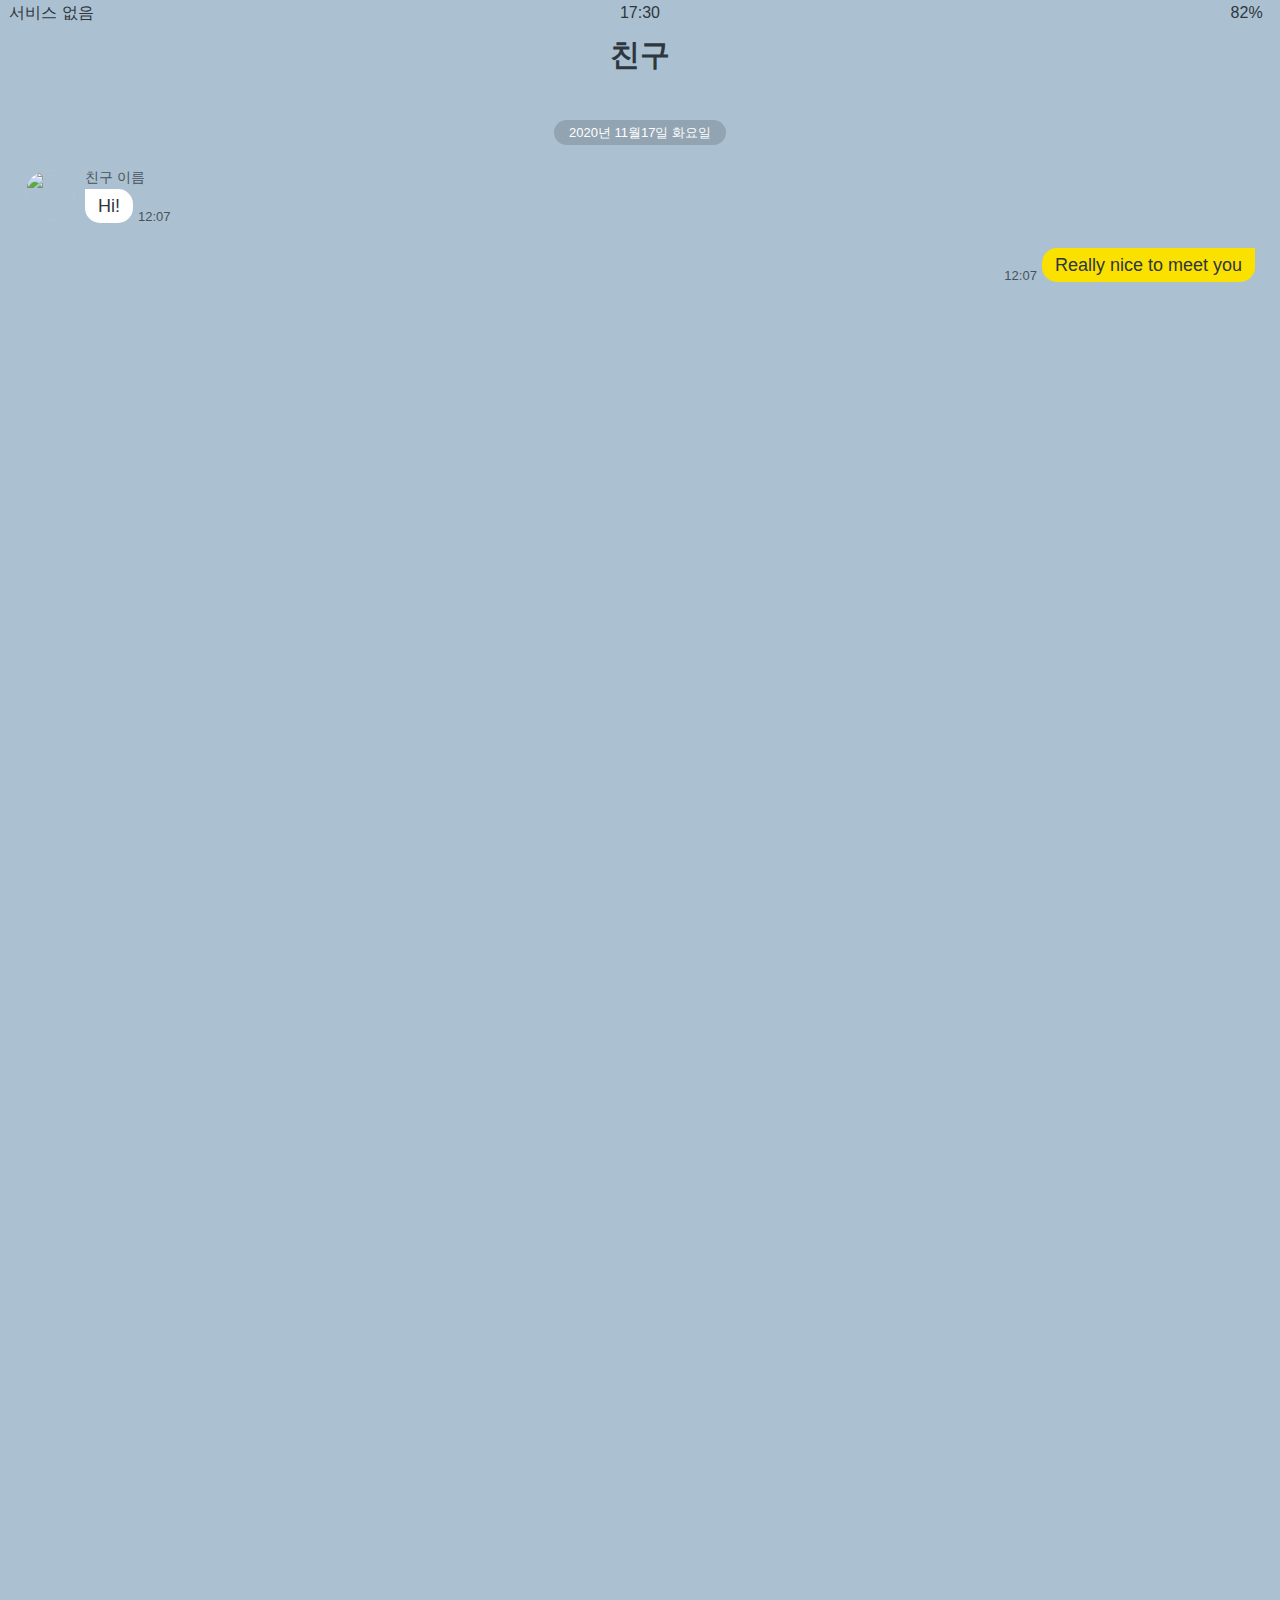
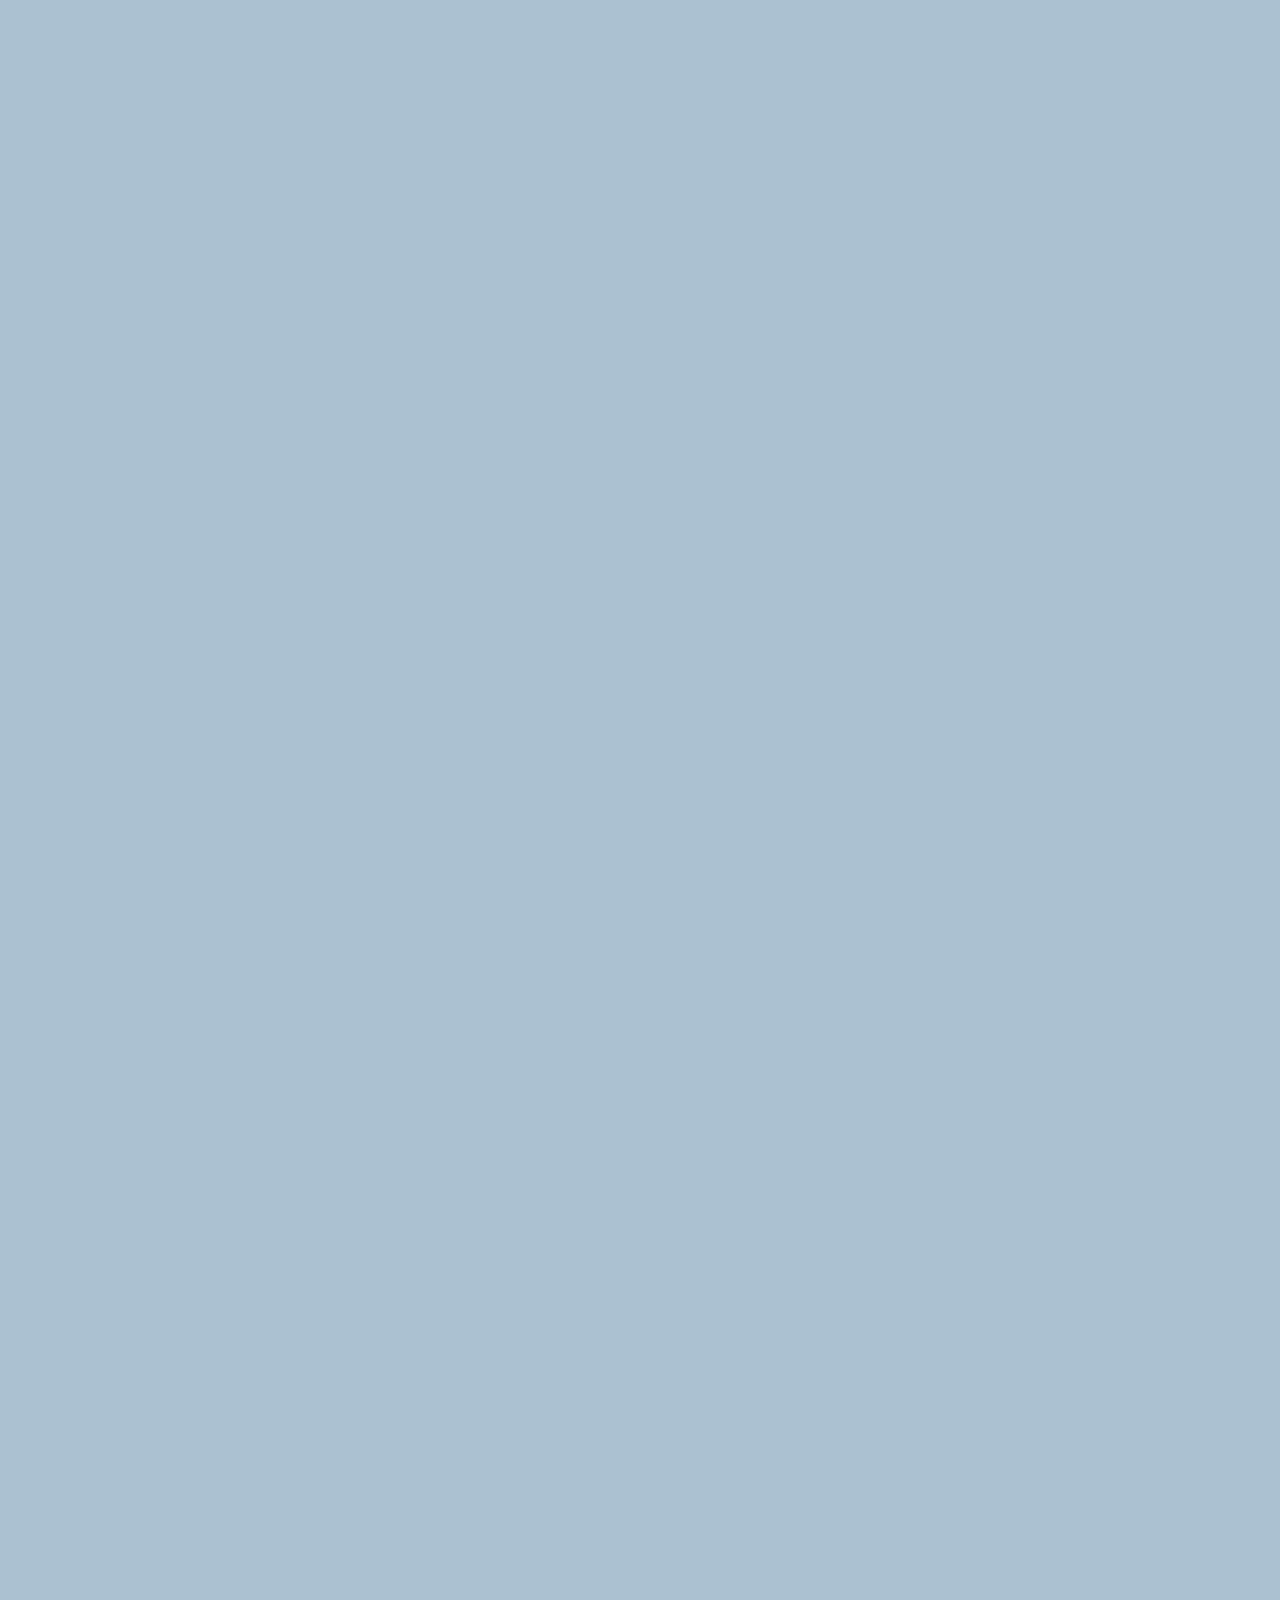
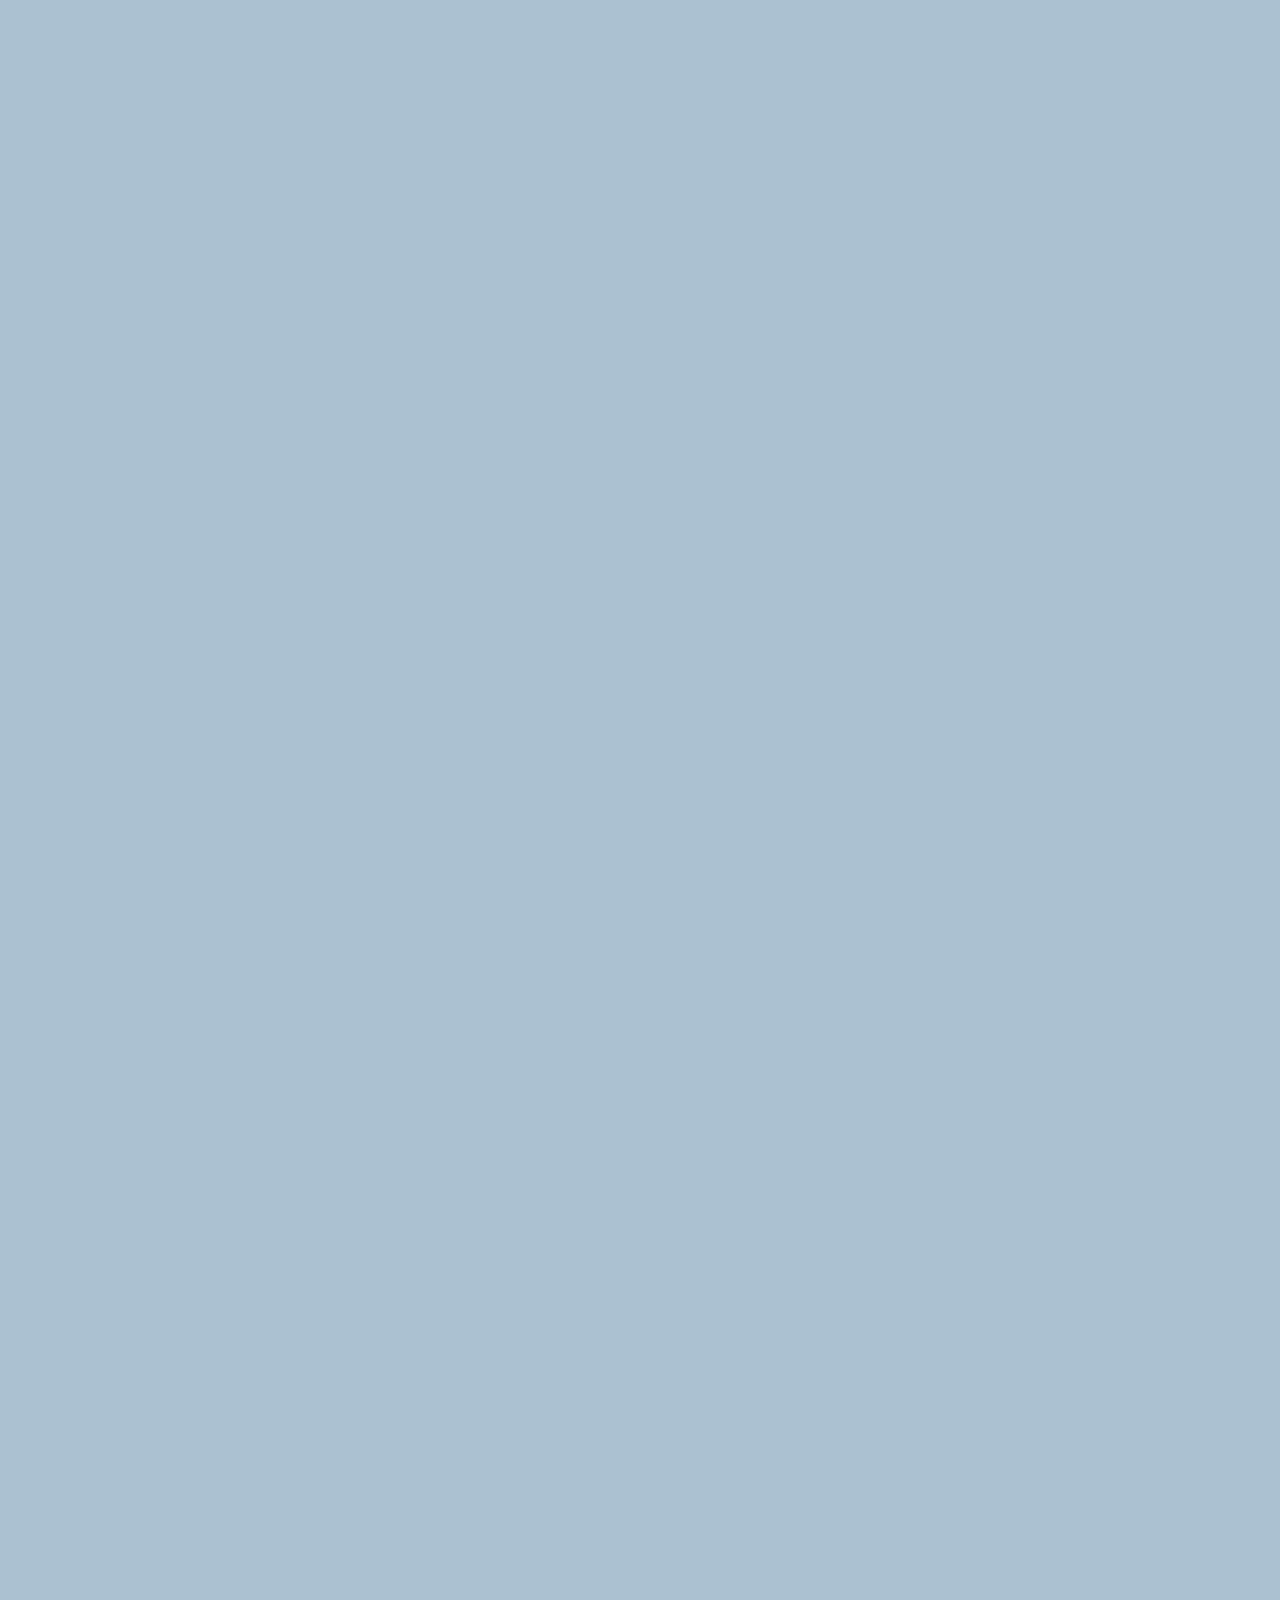
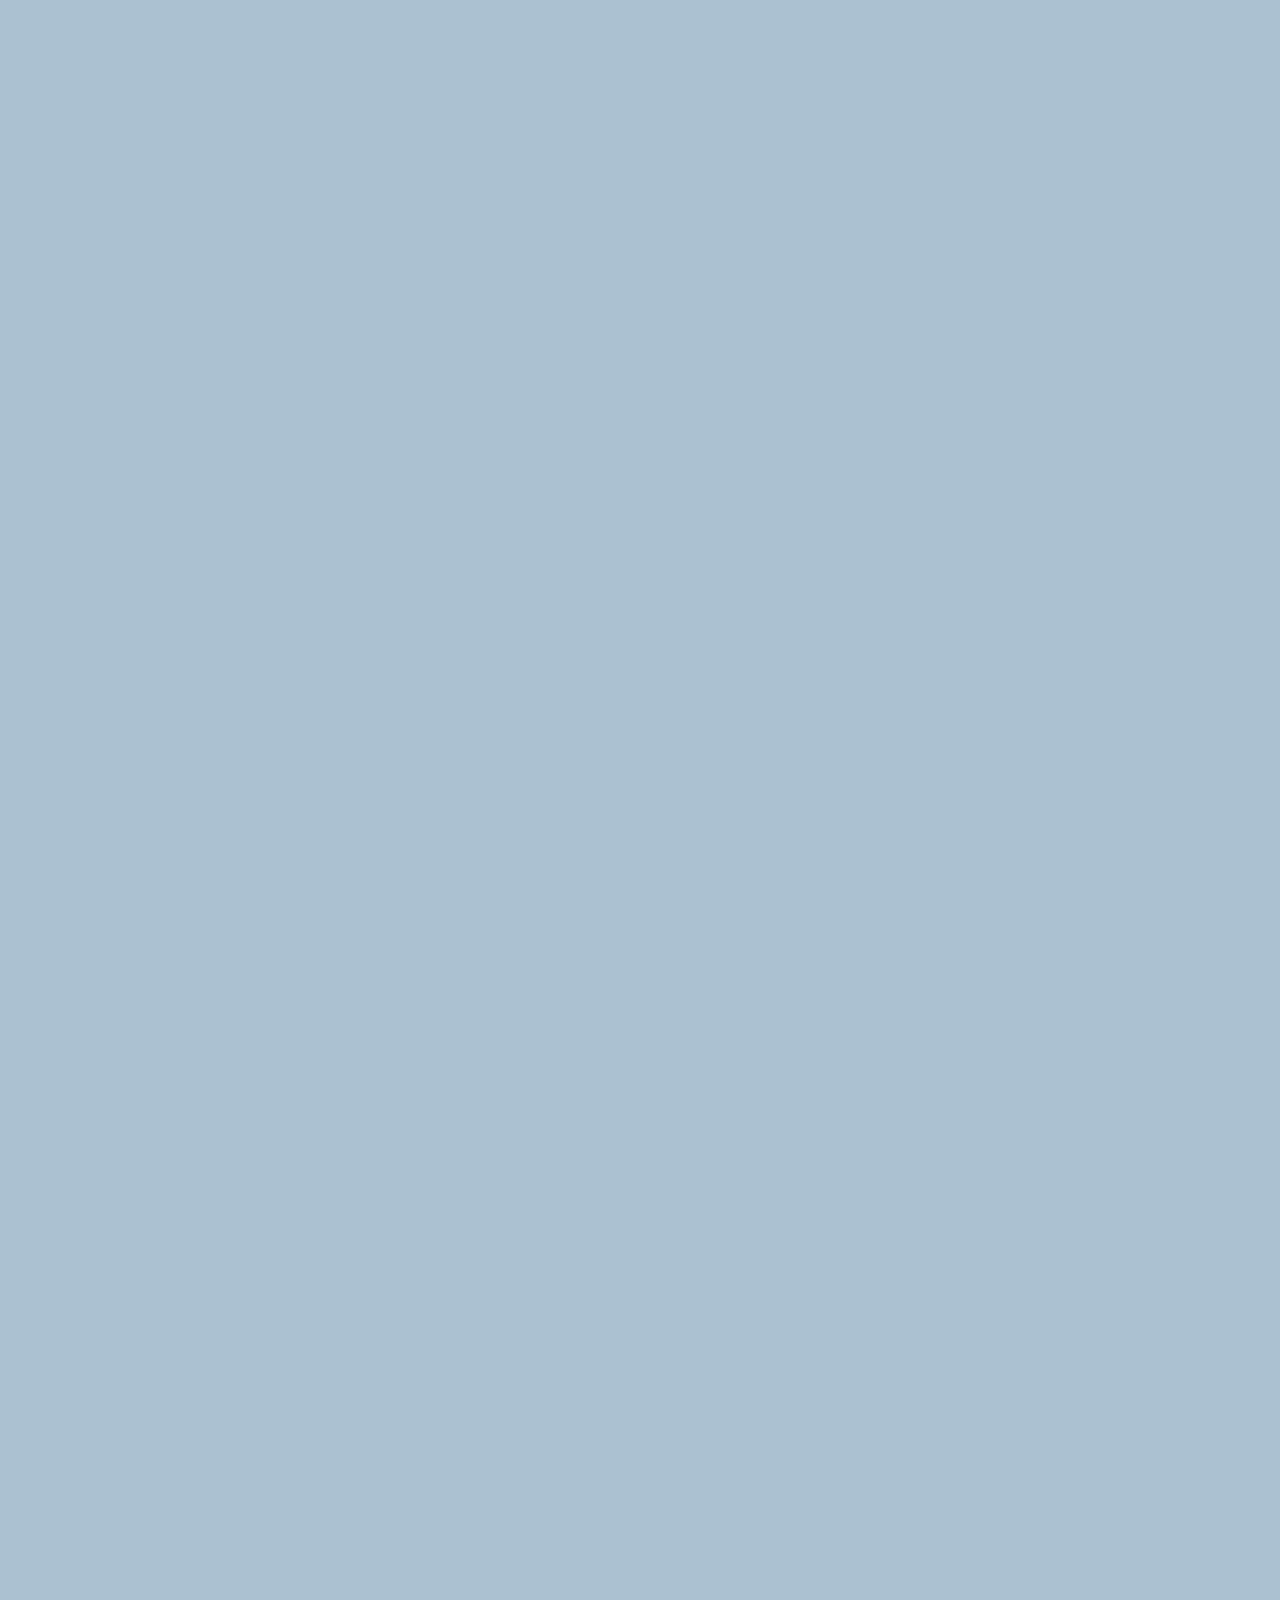
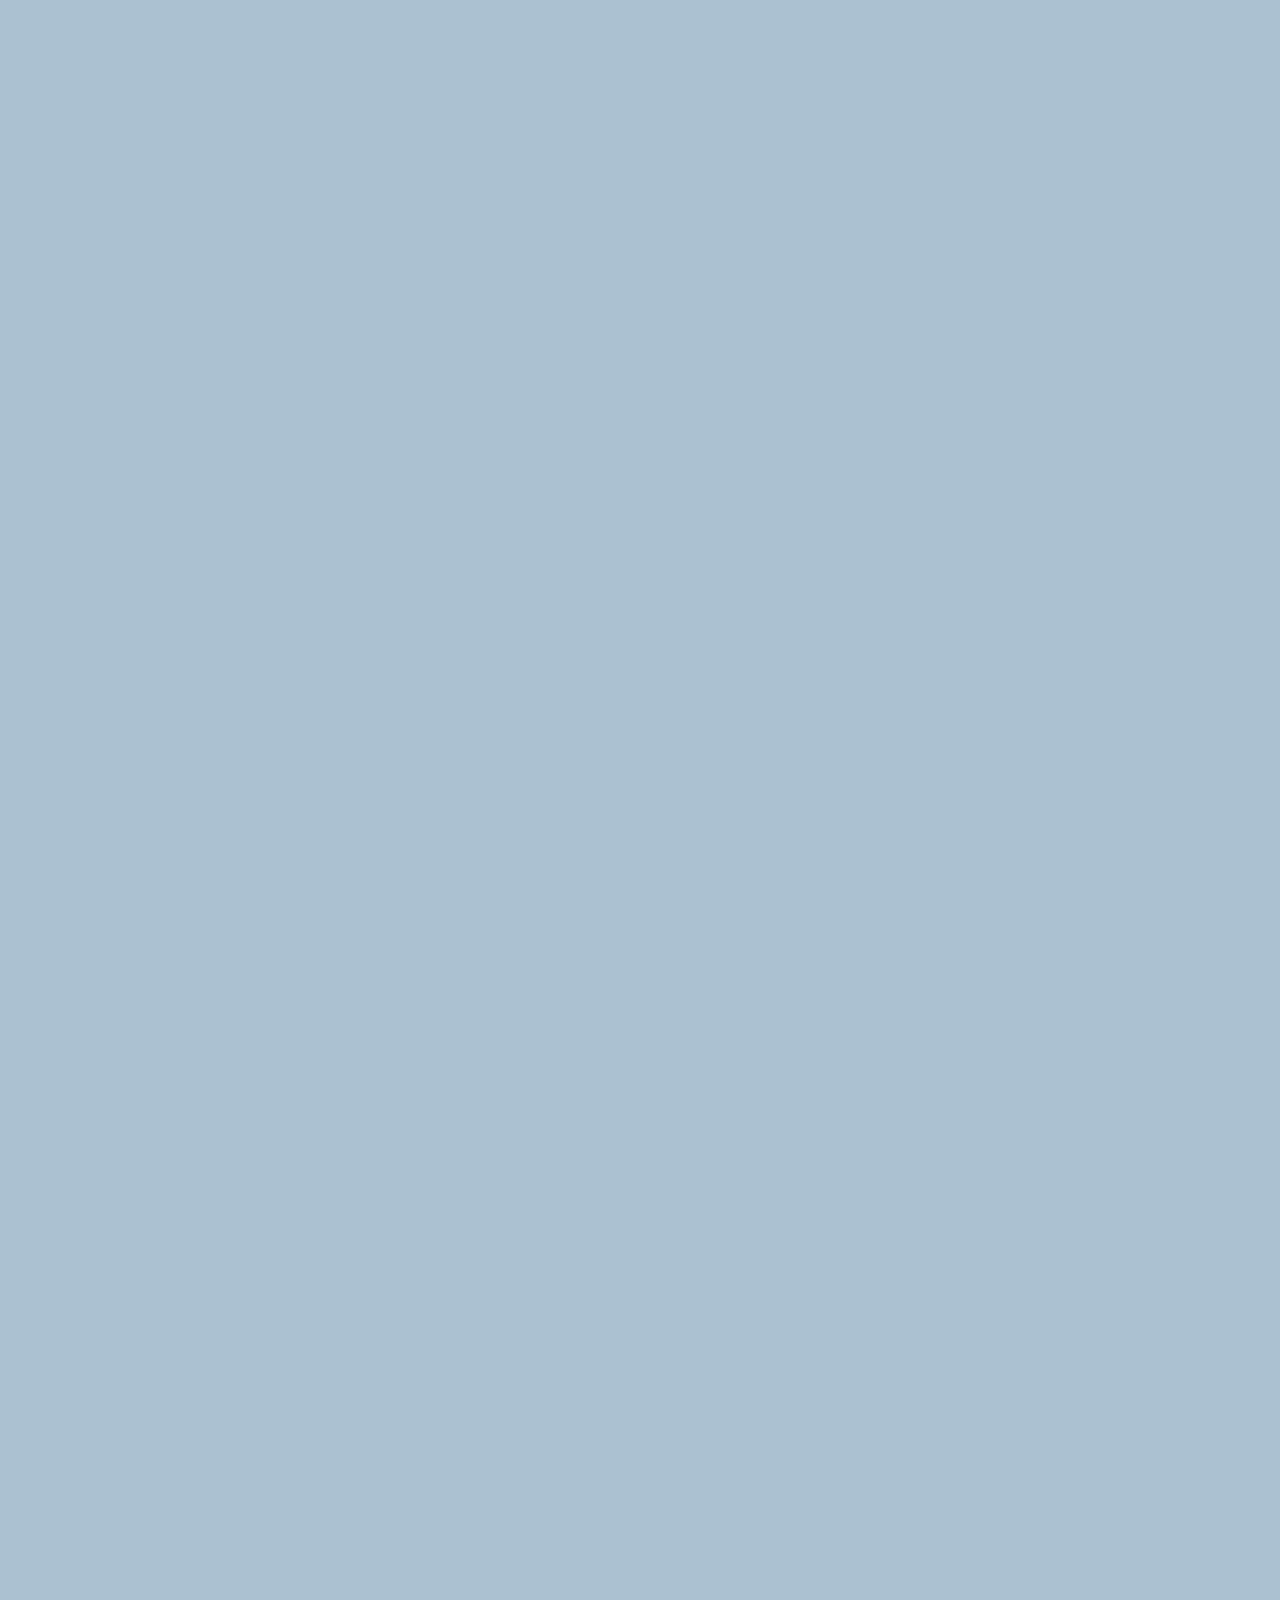
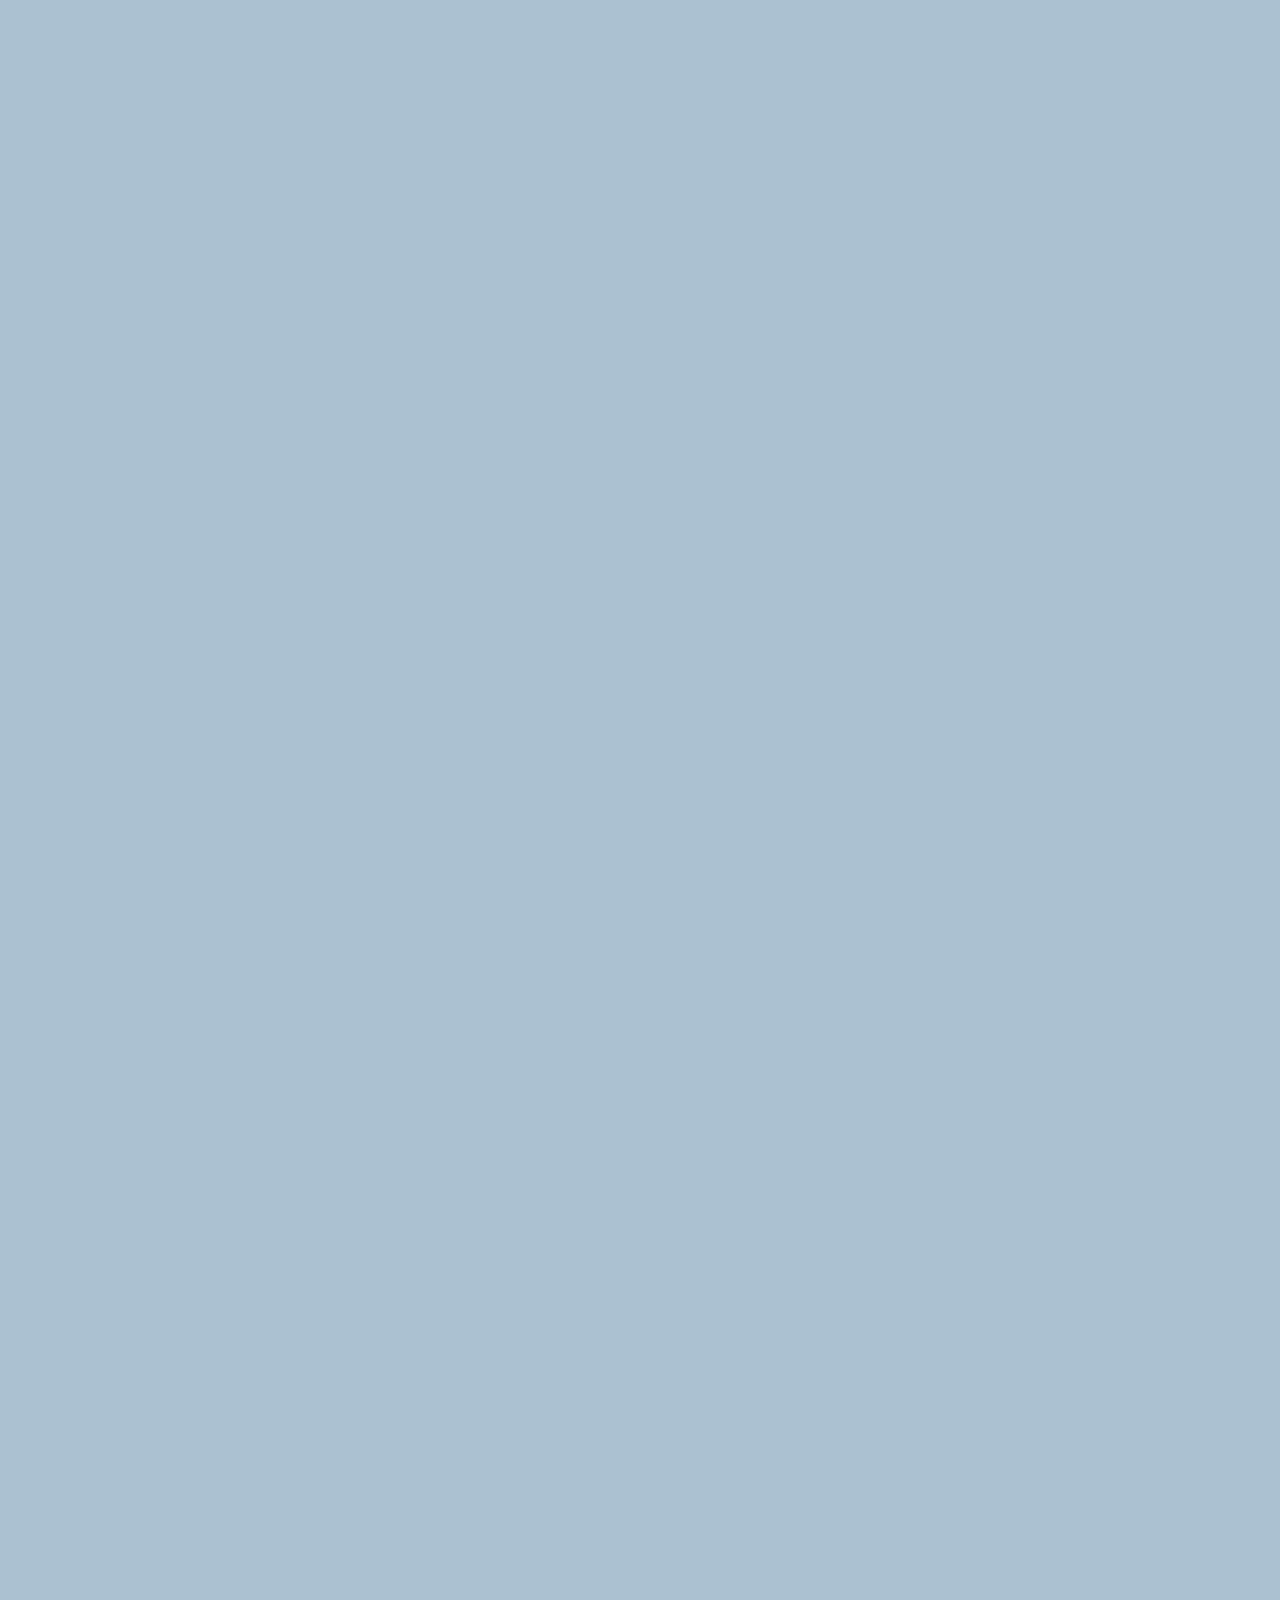
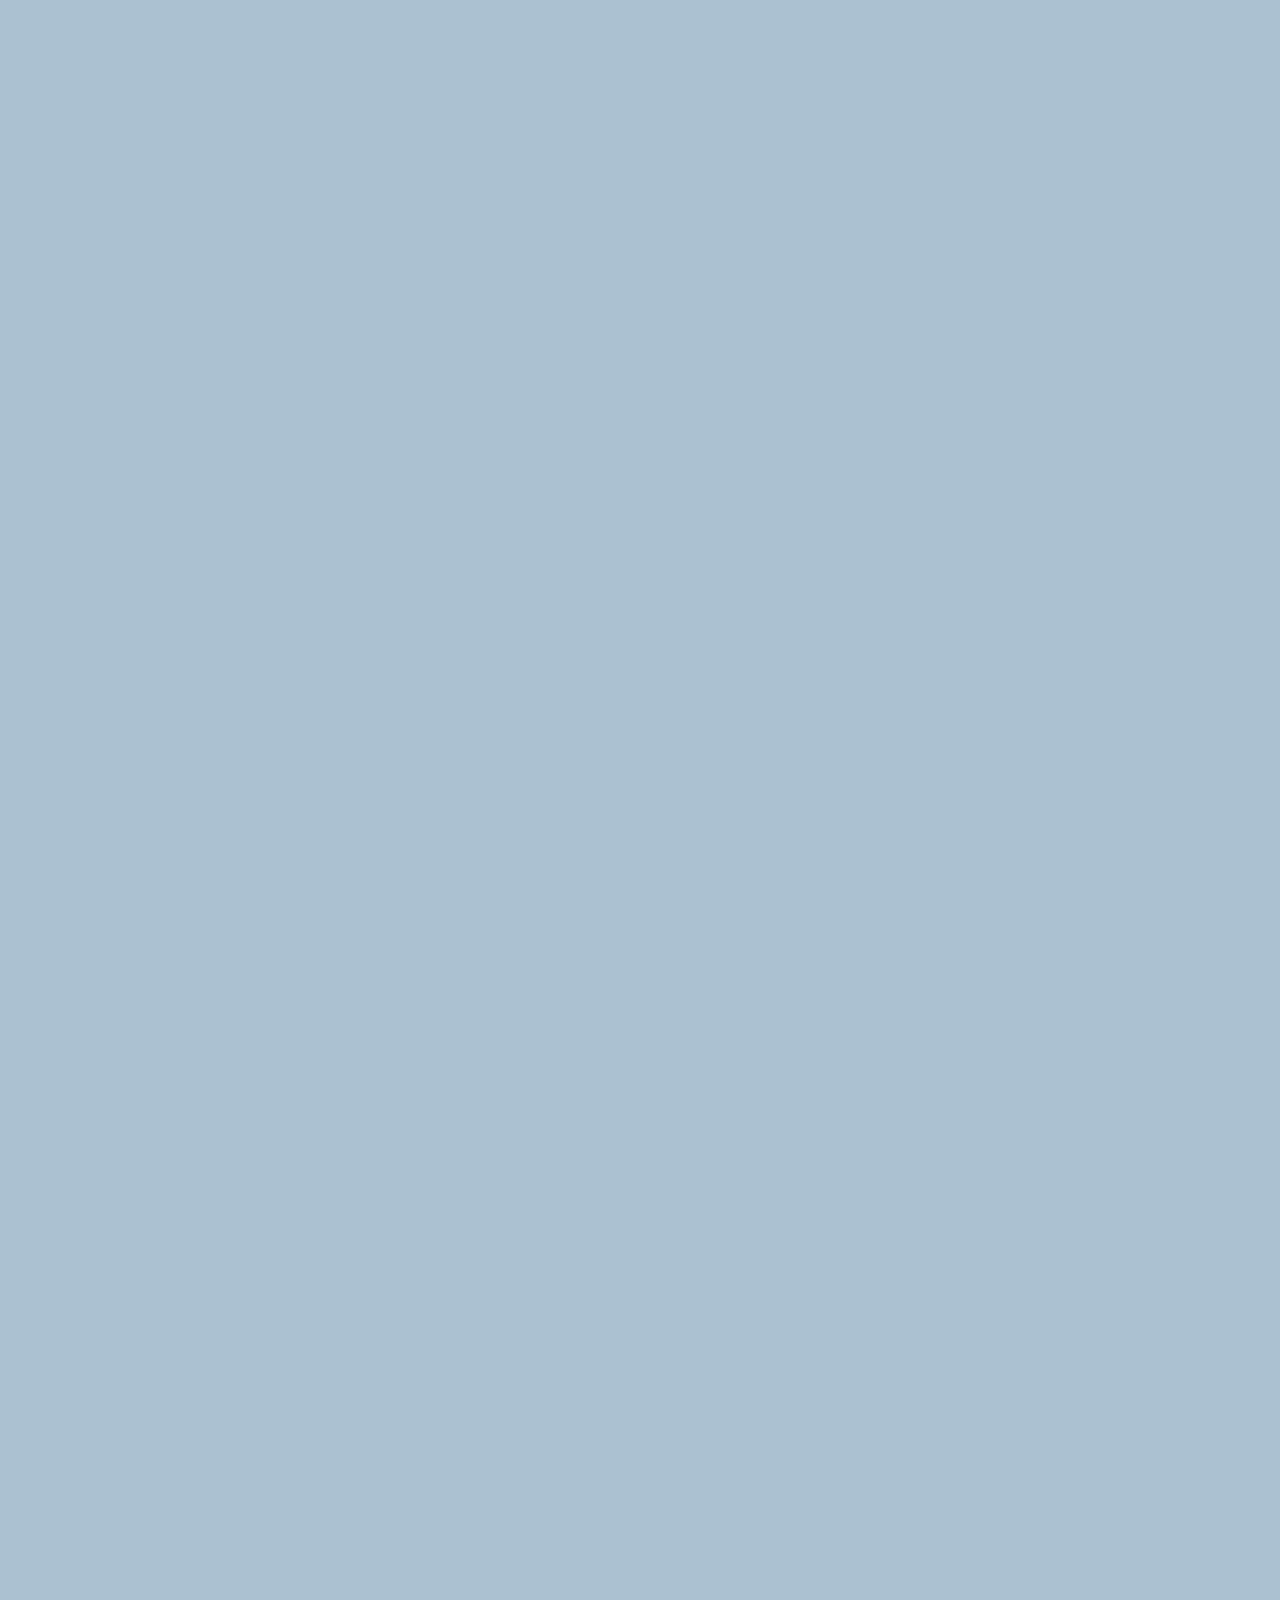
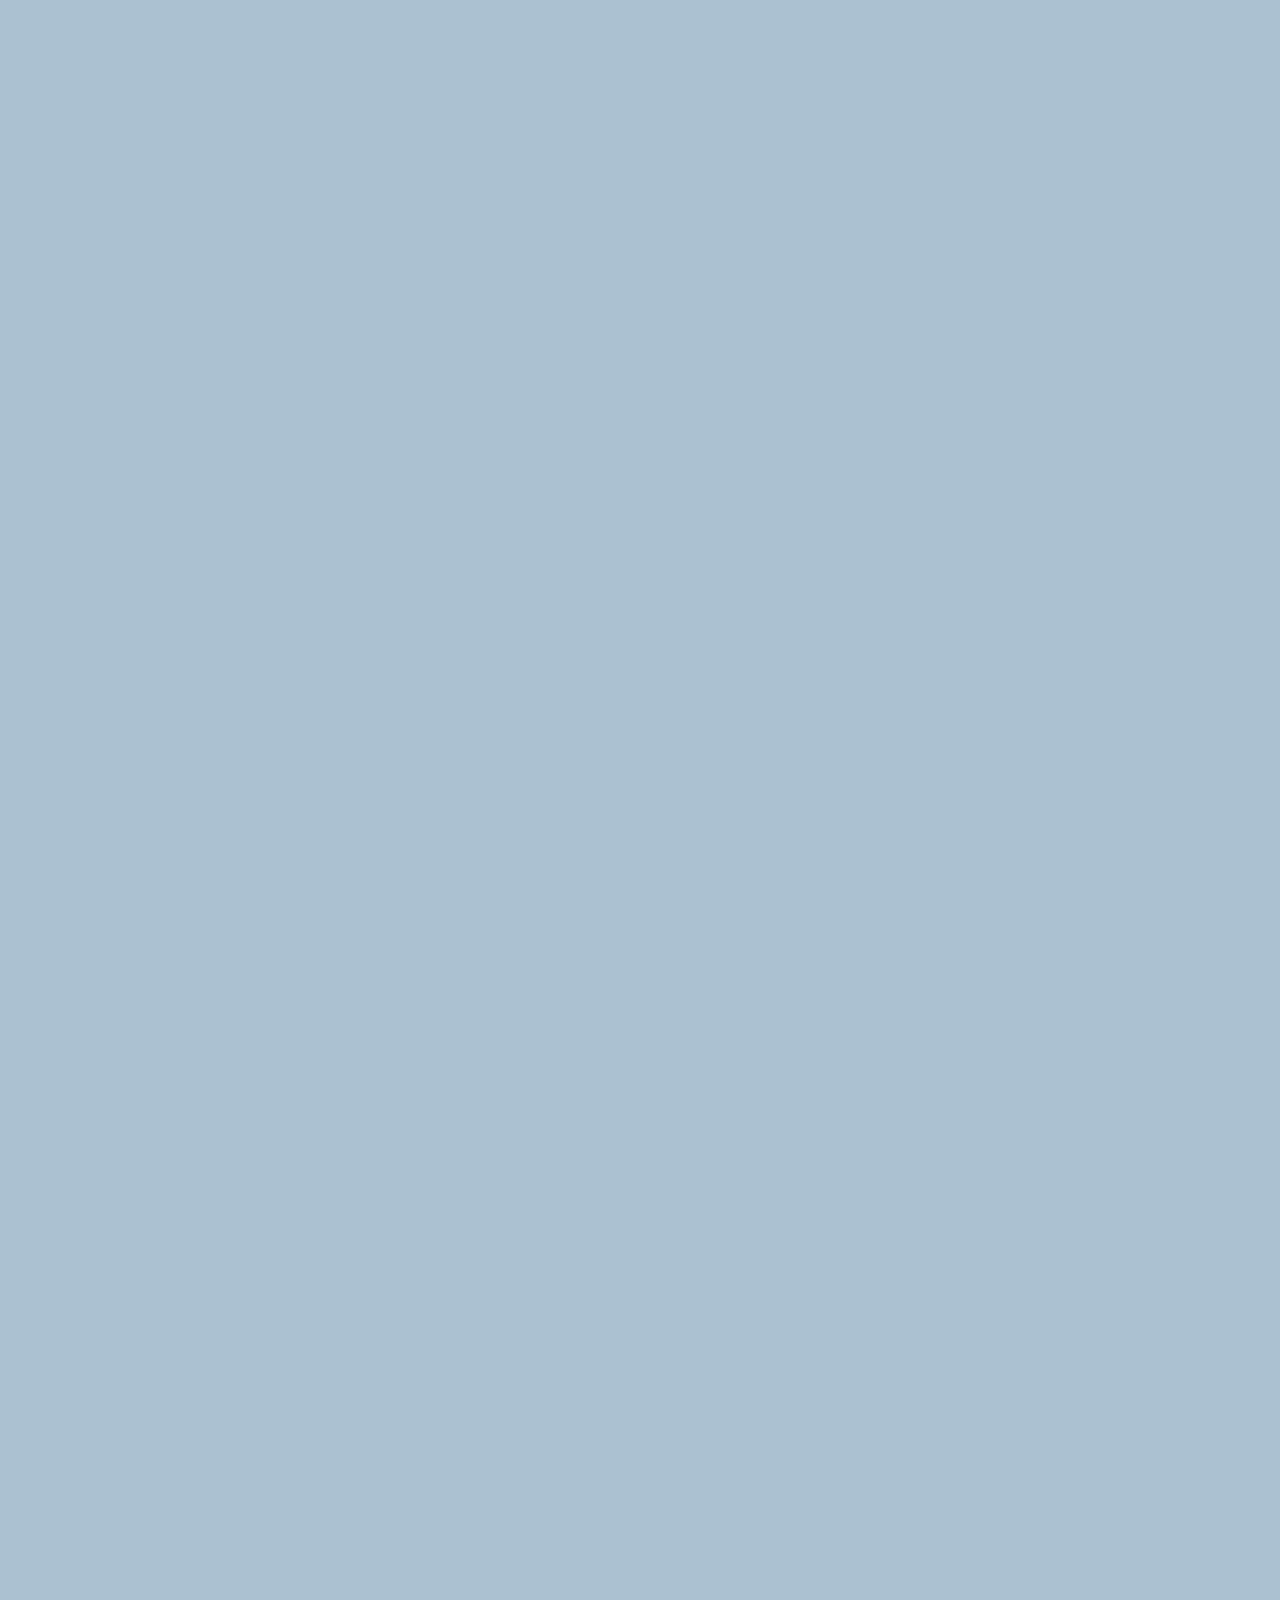
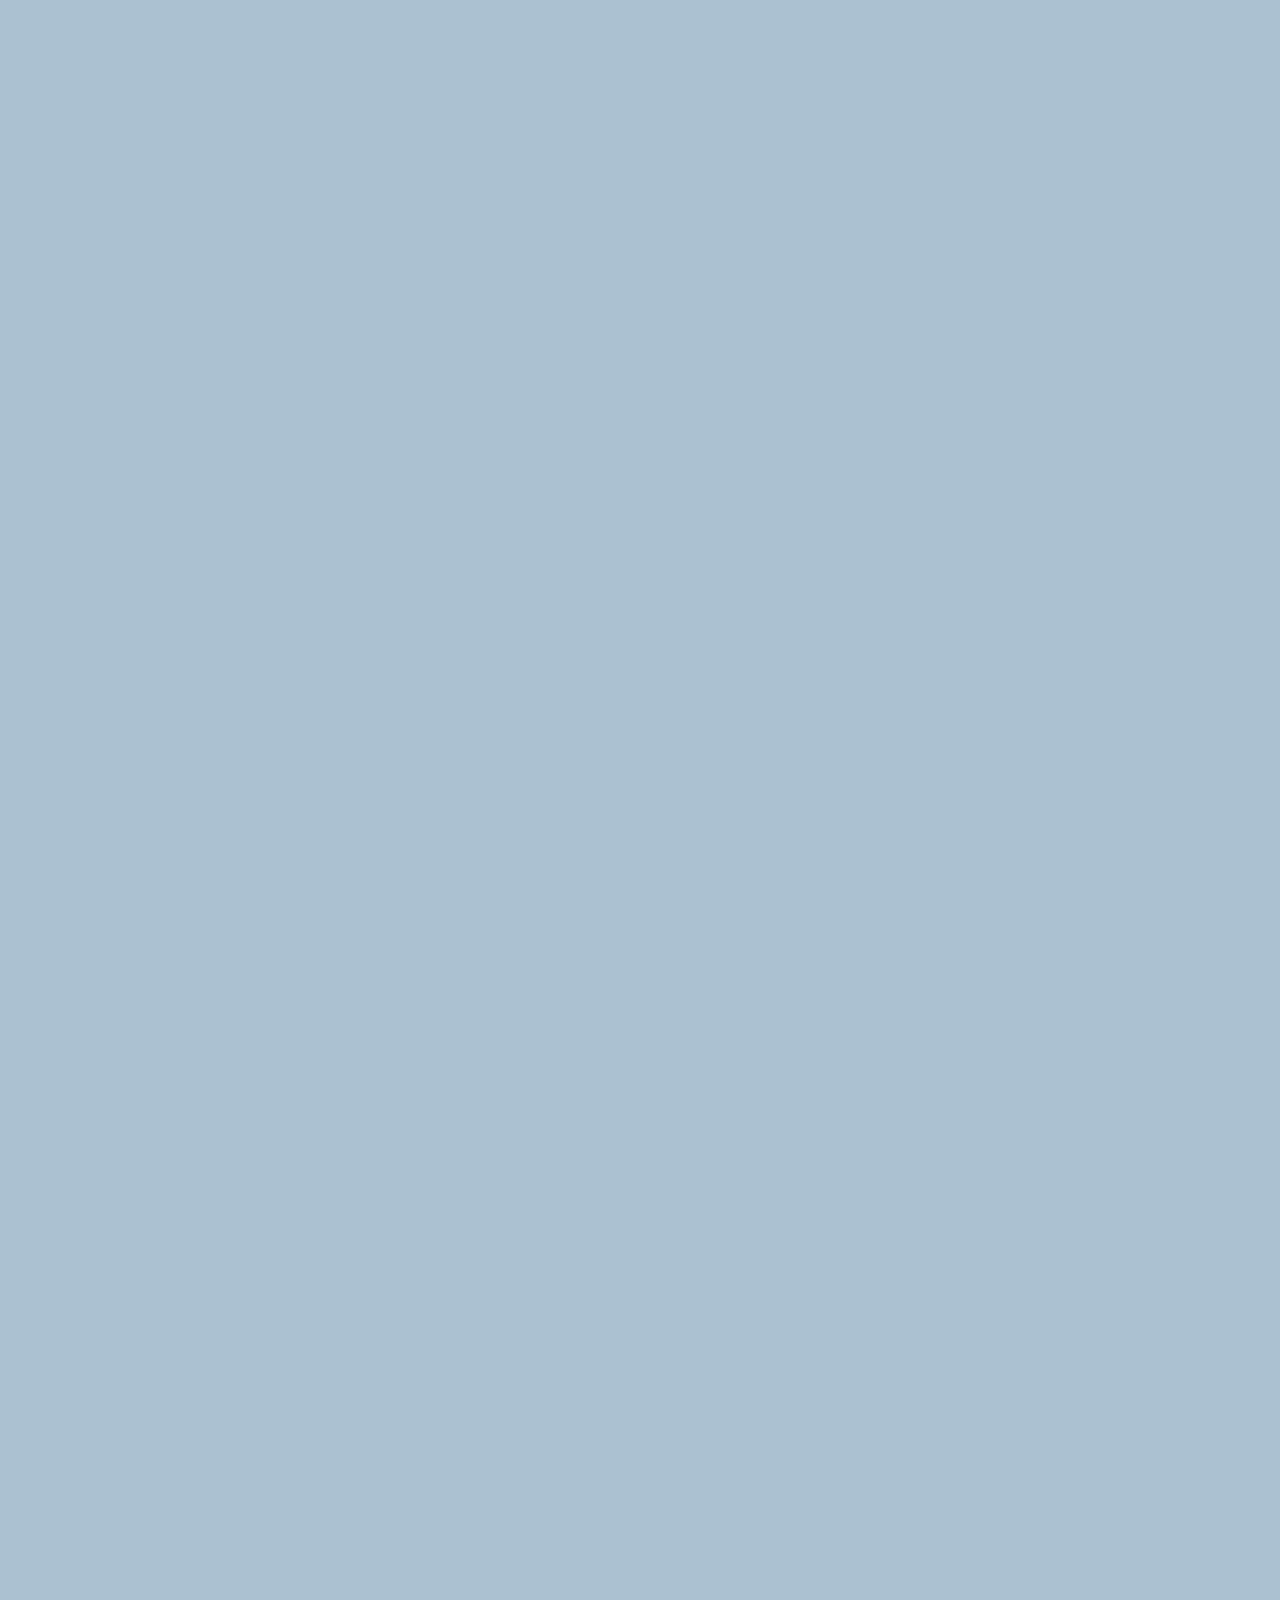
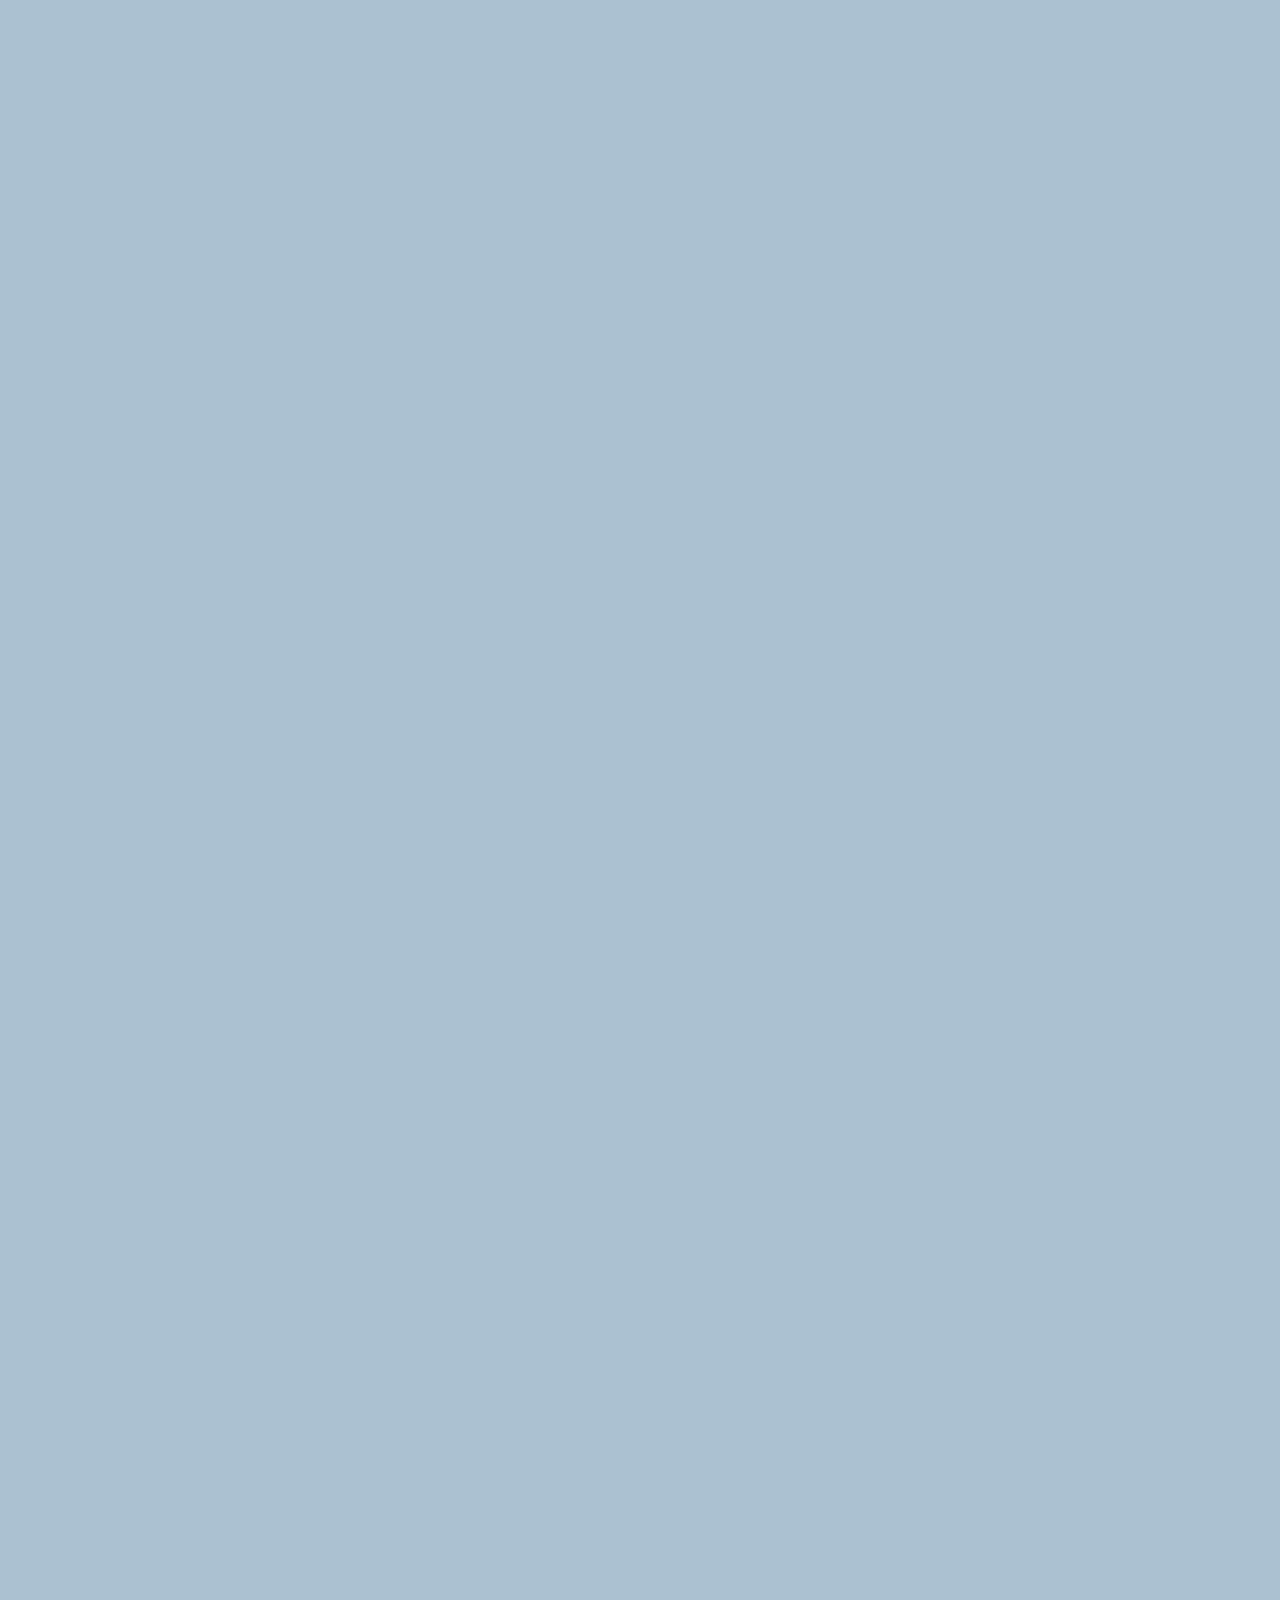
==== chat.html @ ea245ead "kakaoclone #6.28 to #6.32" ====
<!DOCTYPE html>
<html lang="en">
  <head>
    <link rel="stylesheet" href="css/styles.css" />
    <meta charset="UTF-8" />
    <meta name="viewport" content="width=device-width, initial-scale=1.0" />
    <title>Chat - Kakao clone</title>
  </head>
  <body id="chat-screen">
    <div class="status-bar">
      <div class="status-bar__column">
        <span>서비스 없음</span>
        <i class="fas fa-wifi"></i>
      </div>
      <div class="status-bar__column">
        <span>17:30</span>
      </div>
      <div class="status-bar__column">
        <span>82%</span>
        <i class="fas fa-battery-three-quarters"></i>
        <i class="fas fa-bolt"></i>
      </div>
    </div>

    <header class="alt-header">
      <div class="alt-header__column">
        <a href="chats.html">
          <i class="fas fa-angle-left fa-2x"></i>
        </a>
      </div>
      <div class="alt-header__column">
        <h1 class="alt-header__title">친구</h1>
      </div>
      <div class="alt-header__column">
        <span><i class="fas fa-search fa-lg"></i></span>
        <span><i class="fas fa-bars fa-lg"></i></span>
      </div>
    </header>

    <main class="main-screen main-chat">
      <div class="chat__timestamp">2020년 11월17일 화요일</div>

      <div class="message-row">
        <img
          src="https://encrypted-tbn0.gstatic.com/images?q=tbn:ANd9GcTGaf6S0IwXM7zrW3K_Q8psI-7S_wurDEzJfg&usqp=CAU"
        />
        <div class="message-row__content">
          <span class="message__author">친구 이름</span>
          <div class="message__info">
            <span class="message__bubble">Hi!</span>
            <span class="message__time">12:07</span>
          </div>
        </div>
      </div>

      <div class="message-row message-row--own">
        <div class="message-row__content">
          <div class="message__info">
            <span class="message__bubble">Really nice to meet you</span>
            <span class="message__time">12:07</span>
          </div>
        </div>
      </div>
    </main>

    <script
      src="https://kit.fontawesome.com/f17bf6617a.js"
      crossorigin="anonymous"
    ></script>
  </body>
</html>
---- css/styles.css ----
@import "reset.css";
@import "variables.css";

/*components*/
@import "components/status-bar.css";
@import "components/nav-bar.css";
@import "components/screen-header.css";
@import "components/alt-screen-header.css";
@import "components/user-component.css";
@import "components/badge.css";
@import "components/icon-row.css";

/*screen*/
@import "screen/login.css";
@import "screen/friends.css";
@import "screen/find.css";
@import "screen/more.css";
@import "screen/settings.css";
@import "screen/chat.css";

body {
  color: #2e363e;
  font-family: -apple-system, BlinkMacSystemFont, "Segoe UI", Roboto, Oxygen,
    Ubuntu, Cantarell, "Open Sans", "Helvetica Neue", sans-serif;
}

.main-screen {
  padding: 0px var(--horizontal-space);
}
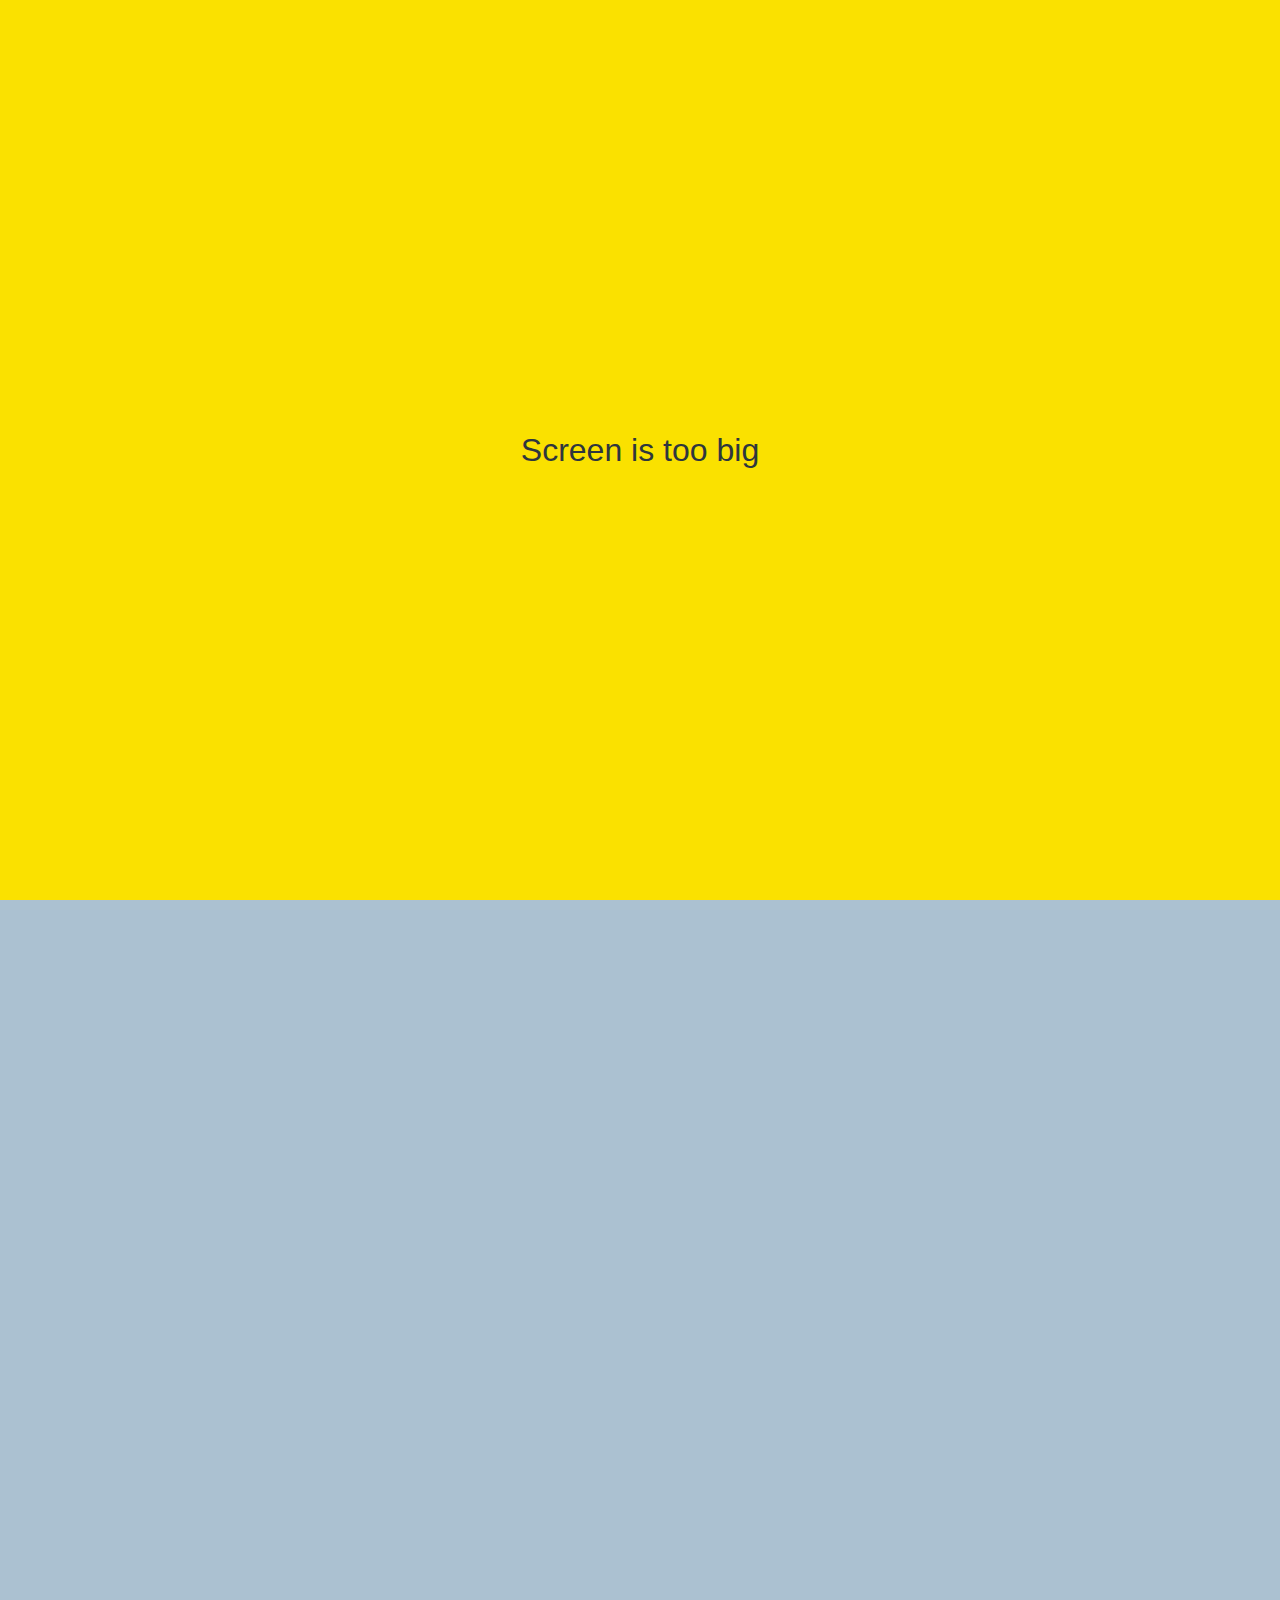
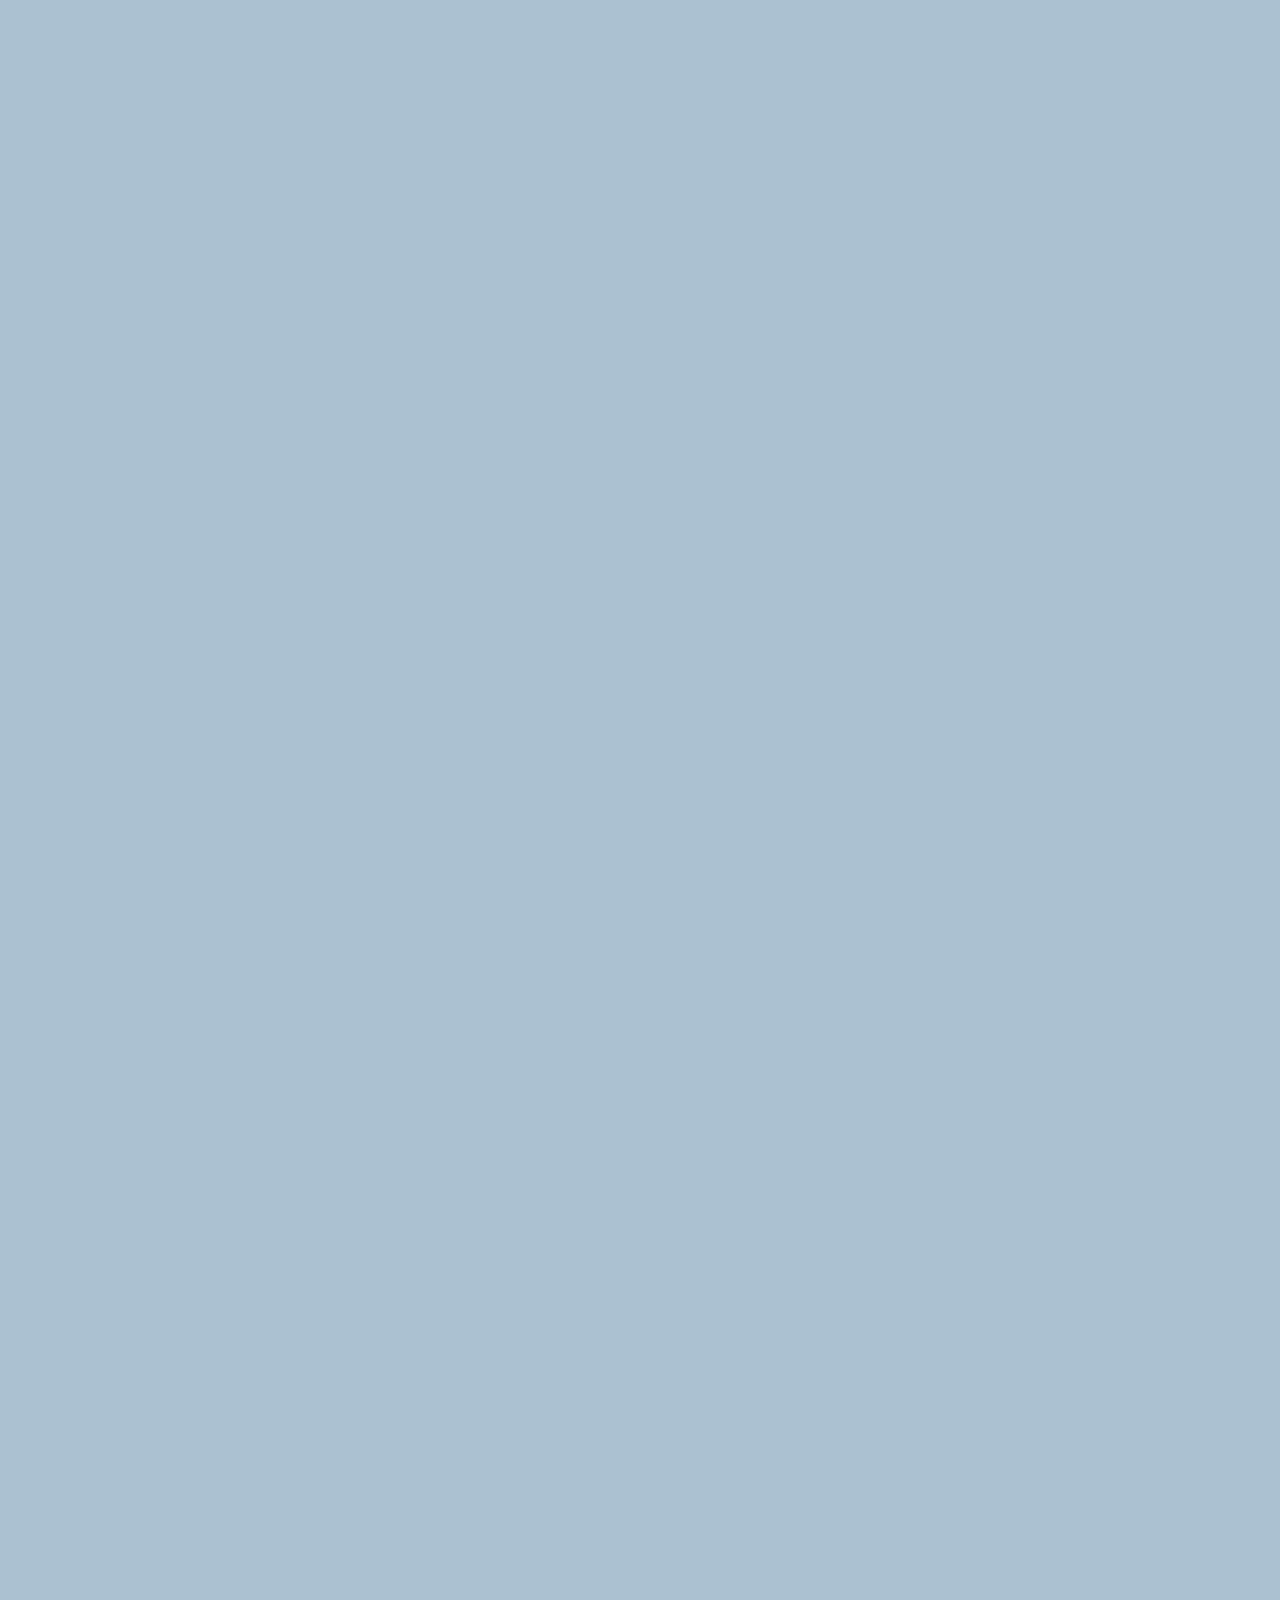
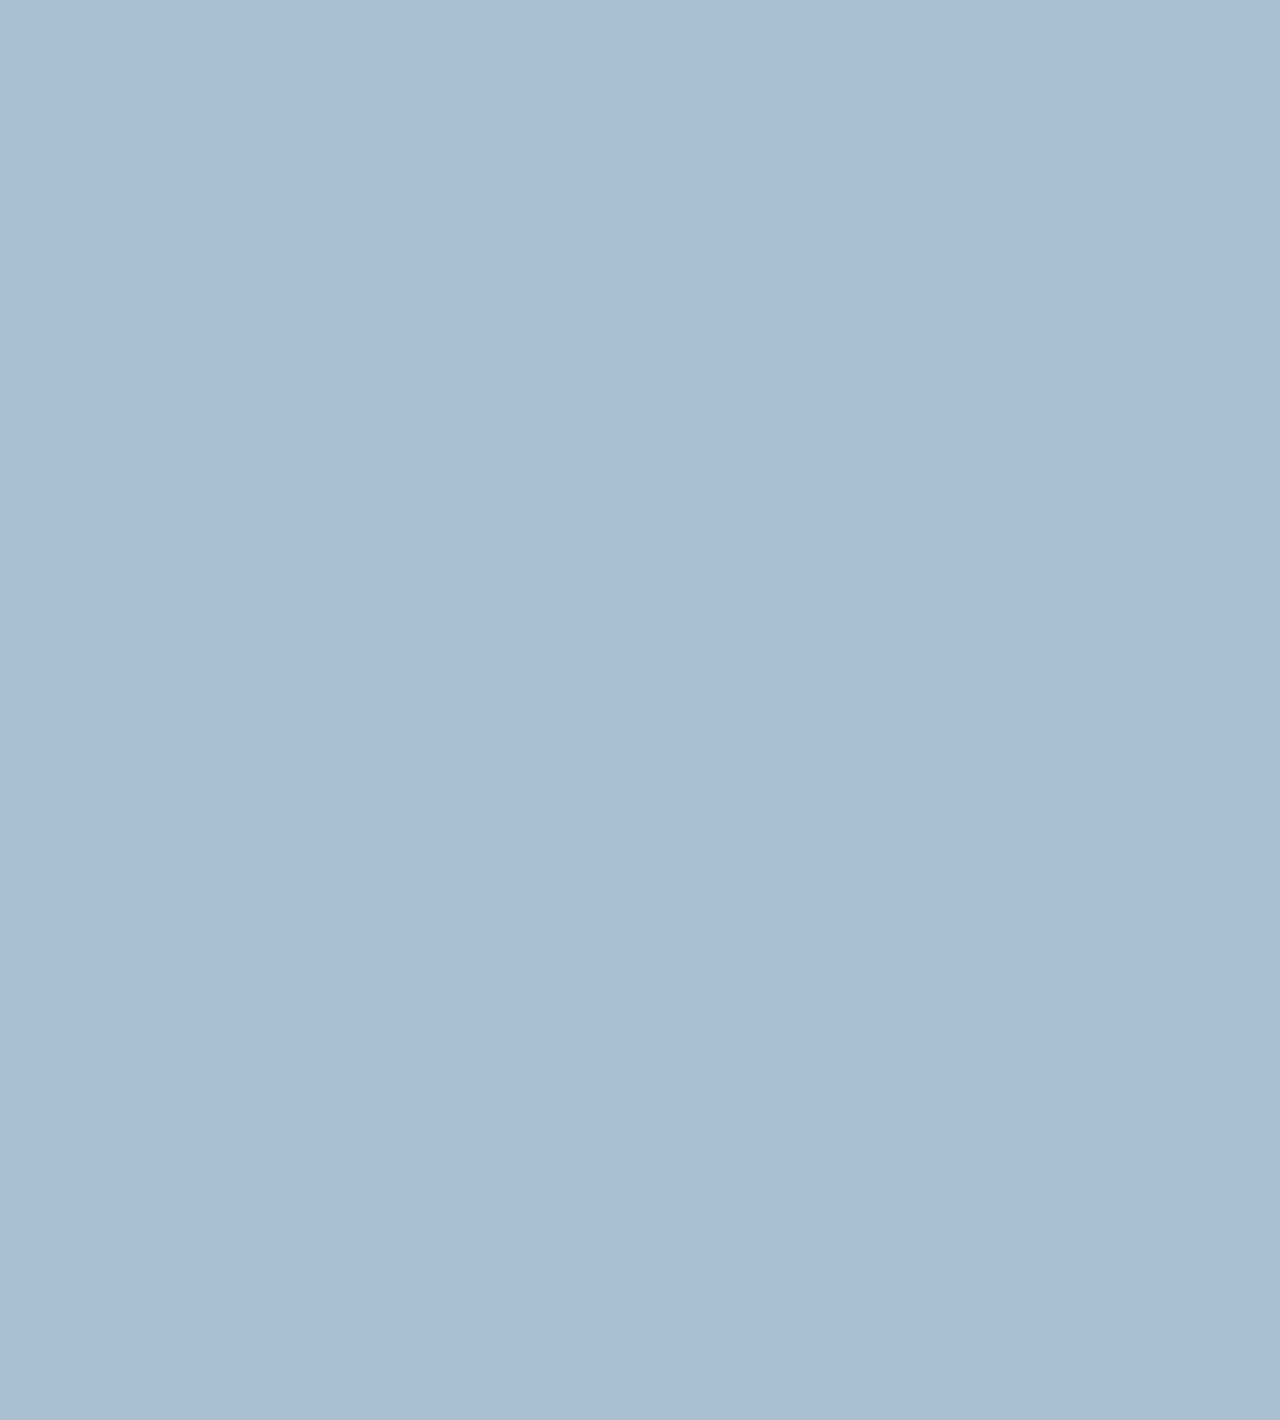
==== commit a3e6d15e: "kakaoclone #6.33 to #6.40" ====
--- a/chat.html
+++ b/chat.html
@@ -63,6 +63,23 @@
       </div>
     </main>
 
+    <form class="reply">
+      <div class="reply__column">
+        <i class="far fa-plus-square fa-lg"></i>
+      </div>
+      <div class="reply__column">
+        <input type="text" placeholder="메시지를 입력하세요" />
+        <i class="far fa-smile-wink fa-lg"></i>
+        <button>
+          <i class="fas fa-arrow-up"></i>
+        </button>
+      </div>
+    </form>
+
+    <div id="no-mobile">
+      <span>Screen is too big</span>
+    </div>
+
     <script
       src="https://kit.fontawesome.com/f17bf6617a.js"
       crossorigin="anonymous"
--- a/css/styles.css
+++ b/css/styles.css
@@ -9,6 +9,7 @@
 @import "components/user-component.css";
 @import "components/badge.css";
 @import "components/icon-row.css";
+@import "components/no-mobile.css";
 
 /*screen*/
 @import "screen/login.css";
